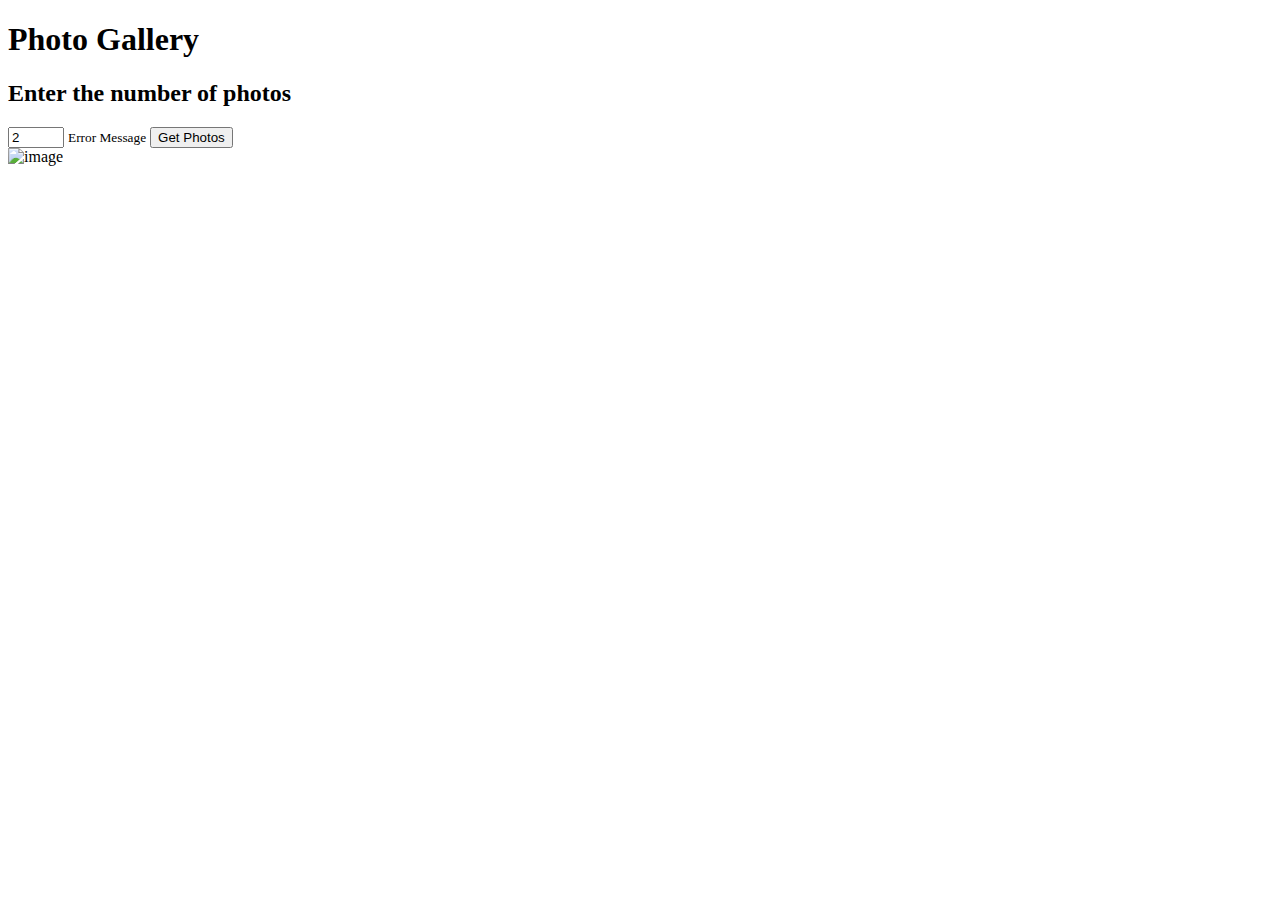
==== photo-gallery/index.html @ 4968a02c "Initial commit" ====
<!DOCTYPE html>
<html lang="en">
<head>
    <meta charset="UTF-8">
    <meta name="viewport" content="width=device-width, initial-scale=1.0">
    <title>Photo Gallery</title>
</head>
<body>
    <div class="container">
        <h1>Photo Gallery</h1>
        <h2>Enter the number of photos</h2>
        <input type="number" id="input" class="input" value="2" min="1" max="10">
        <small class="errorMessage" id="errorMessage">Error Message</small>
        <button class="btn" id="btn">Get Photos</button>
        <div class="gallery" id="gallery">
            <img src="https://images.unsplash.com/photo-1693572774544-bbca04f96800?auto=format&fit=crop&q=80&w=1587&ixlib=rb-4.0.3&ixid=M3wxMjA3fDB8MHxwaG90by1wYWdlfHx8fGVufDB8fHx8fA%3D%3D" alt="image">
        </div>
    </div>
</body>
</html>
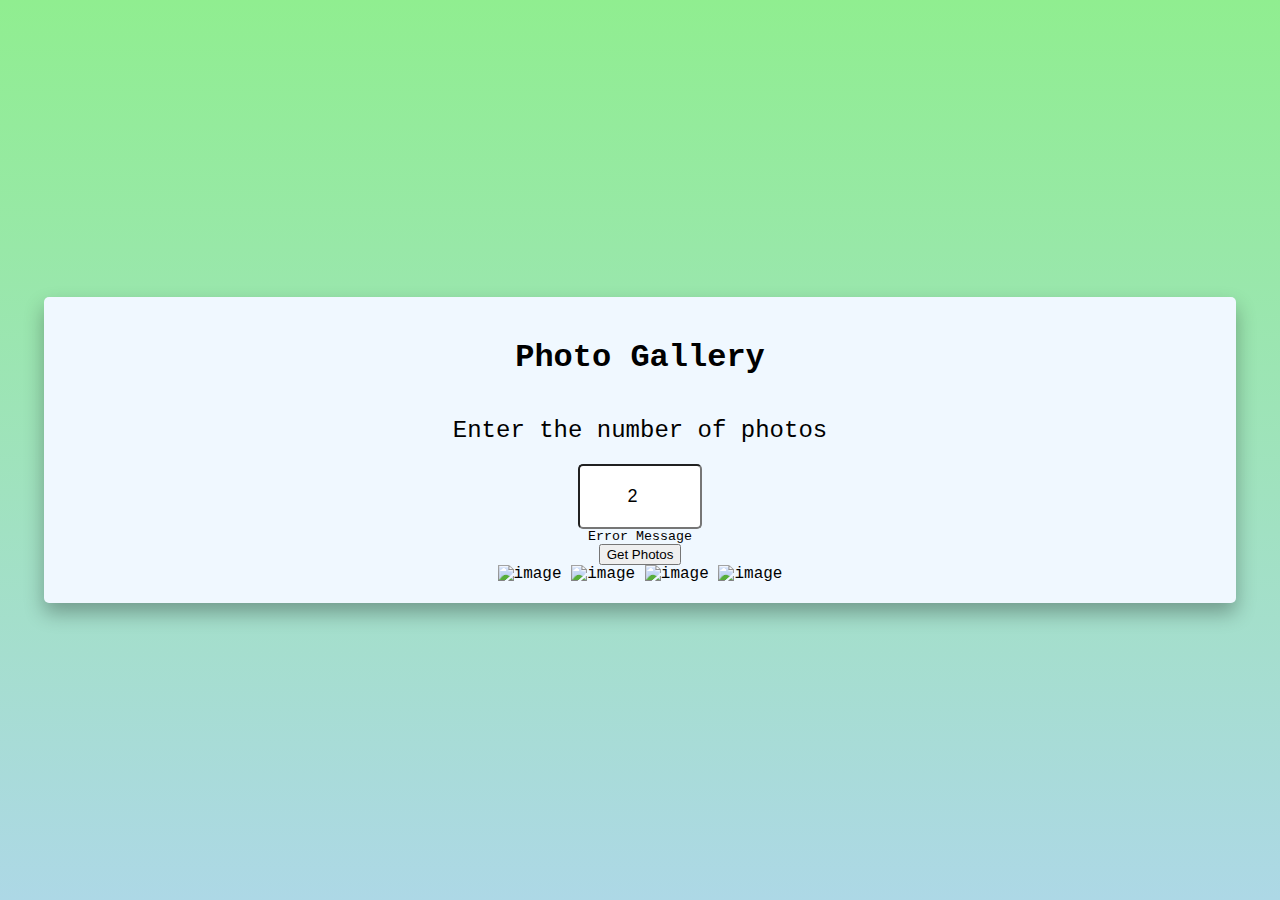
==== commit 2c17bffa: "Initial commit" ====
--- a/photo-gallery/index.html
+++ b/photo-gallery/index.html
@@ -2,7 +2,9 @@
 <html lang="en">
 <head>
     <meta charset="UTF-8">
+    <meta http-equiv="X-UA-Compatible" content="ie=edge">
     <meta name="viewport" content="width=device-width, initial-scale=1.0">
+    <link rel="stylesheet" href="styles.css">
     <title>Photo Gallery</title>
 </head>
 <body>
@@ -14,6 +16,9 @@
         <button class="btn" id="btn">Get Photos</button>
         <div class="gallery" id="gallery">
             <img src="https://images.unsplash.com/photo-1693572774544-bbca04f96800?auto=format&fit=crop&q=80&w=1587&ixlib=rb-4.0.3&ixid=M3wxMjA3fDB8MHxwaG90by1wYWdlfHx8fGVufDB8fHx8fA%3D%3D" alt="image">
+            <img src="https://images.unsplash.com/photo-1693572774544-bbca04f96800?auto=format&fit=crop&q=80&w=1587&ixlib=rb-4.0.3&ixid=M3wxMjA3fDB8MHxwaG90by1wYWdlfHx8fGVufDB8fHx8fA%3D%3D" alt="image">
+            <img src="https://images.unsplash.com/photo-1693572774544-bbca04f96800?auto=format&fit=crop&q=80&w=1587&ixlib=rb-4.0.3&ixid=M3wxMjA3fDB8MHxwaG90by1wYWdlfHx8fGVufDB8fHx8fA%3D%3D" alt="image">
+            <img src="https://images.unsplash.com/photo-1693572774544-bbca04f96800?auto=format&fit=crop&q=80&w=1587&ixlib=rb-4.0.3&ixid=M3wxMjA3fDB8MHxwaG90by1wYWdlfHx8fGVufDB8fHx8fA%3D%3D" alt="image">
         </div>
     </div>
 </body>
--- a/photo-gallery/styles.css
+++ b/photo-gallery/styles.css
@@ -0,0 +1,42 @@
+body {
+    margin: 0;
+    font-family: 'Courier New', Courier, monospace;
+    background: linear-gradient(to bottom, lightgreen, lightblue);
+    display: flex;
+    height: 100vh;
+    justify-content: center;
+    align-items: center;
+    text-align: center;
+}
+
+.container {
+    background-color: aliceblue;
+    padding: 20px;
+    border-radius: 5px;
+    box-shadow: 0 10px 20px rgba(0, 0, 0, 0.3);
+    width: 90%;
+    margin: 10px;
+    display: flex;
+    flex-direction: column;
+    text-align: center;
+    justify-content: center;
+    align-items: center;
+}
+
+h2 {
+    font-weight: 400;
+}
+
+.input {
+    padding: 20px 10px;
+    font-size: 18px;
+    background-color: white;
+    text-align: center;
+    border-radius: 5px;
+    width: 100px;
+}
+
+.gallery img {
+    width: 400px;
+    height: 250px;
+}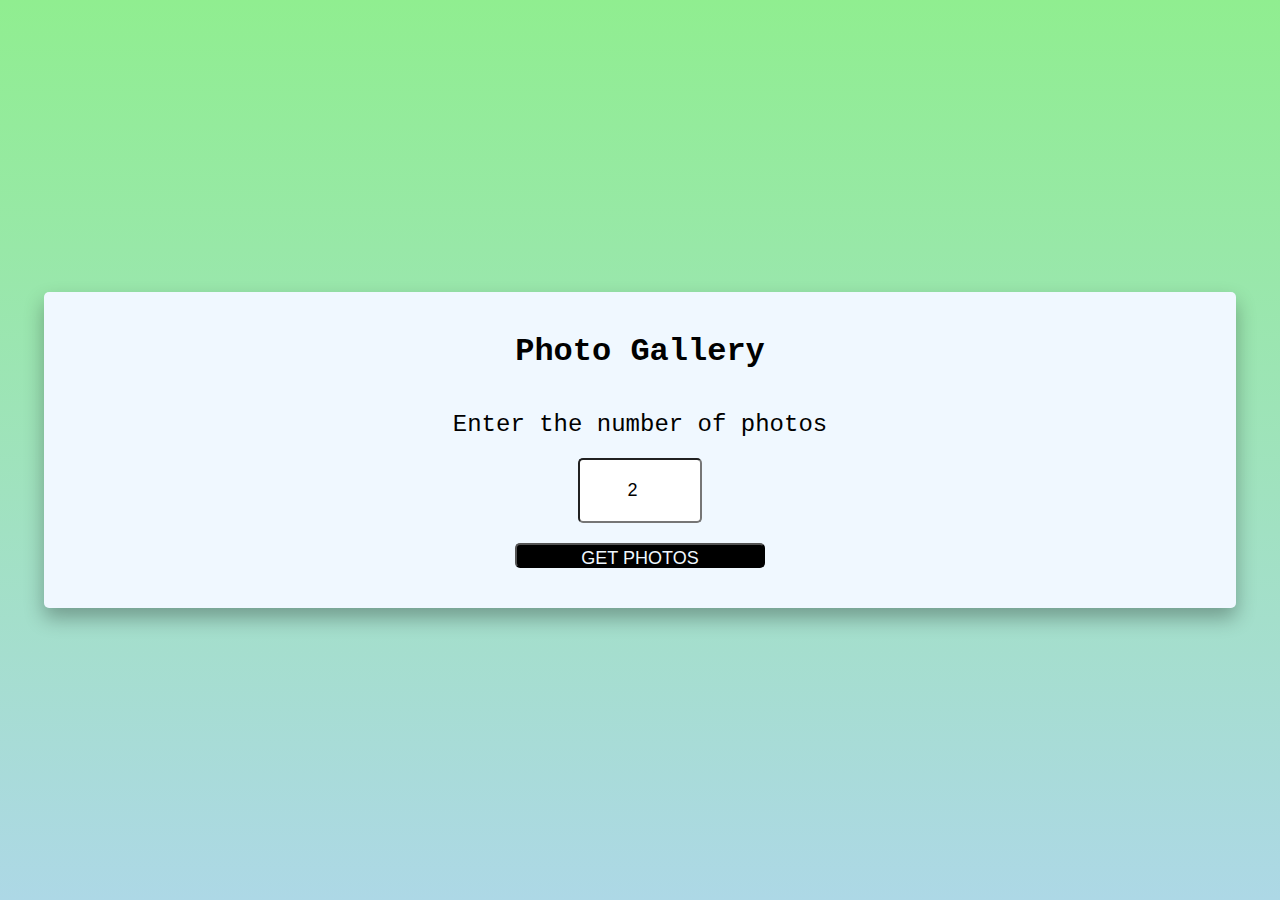
==== commit 651ab232: "Initial commit" ====
--- a/photo-gallery/index.html
+++ b/photo-gallery/index.html
@@ -21,5 +21,6 @@
             <img src="https://images.unsplash.com/photo-1693572774544-bbca04f96800?auto=format&fit=crop&q=80&w=1587&ixlib=rb-4.0.3&ixid=M3wxMjA3fDB8MHxwaG90by1wYWdlfHx8fGVufDB8fHx8fA%3D%3D" alt="image">
         </div>
     </div>
+    <script src="index.js"></script>
 </body>
 </html>--- a/photo-gallery/styles.css
+++ b/photo-gallery/styles.css
@@ -3,7 +3,7 @@
     font-family: 'Courier New', Courier, monospace;
     background: linear-gradient(to bottom, lightgreen, lightblue);
     display: flex;
-    height: 100vh;
+    min-height: 100vh;
     justify-content: center;
     align-items: center;
     text-align: center;
@@ -36,7 +36,40 @@
     width: 100px;
 }
 
+.errorMessage {
+    color: red;
+    font-weight: 600;
+    margin: 10px;
+    display: none;
+}
+
+.btn {
+    text-transform: uppercase;
+    width: 250px;
+    height: 25px;
+    margin: 20px;
+    padding: 3px;
+    font-size: 18px;
+    border-radius: 5px;
+    background-color: black;
+    color: aliceblue;
+}
+
+.btn:hover {
+    color: aliceblue;
+    background-color: green;
+    cursor: pointer;
+    transition: background-color 150ms ease-in-out;
+}
+
 .gallery img {
     width: 400px;
     height: 250px;
+    object-fit: cover;
+    border-radius: 5px;
+    margin: 5px;
+}
+
+.gallery {
+    display: none;
 }